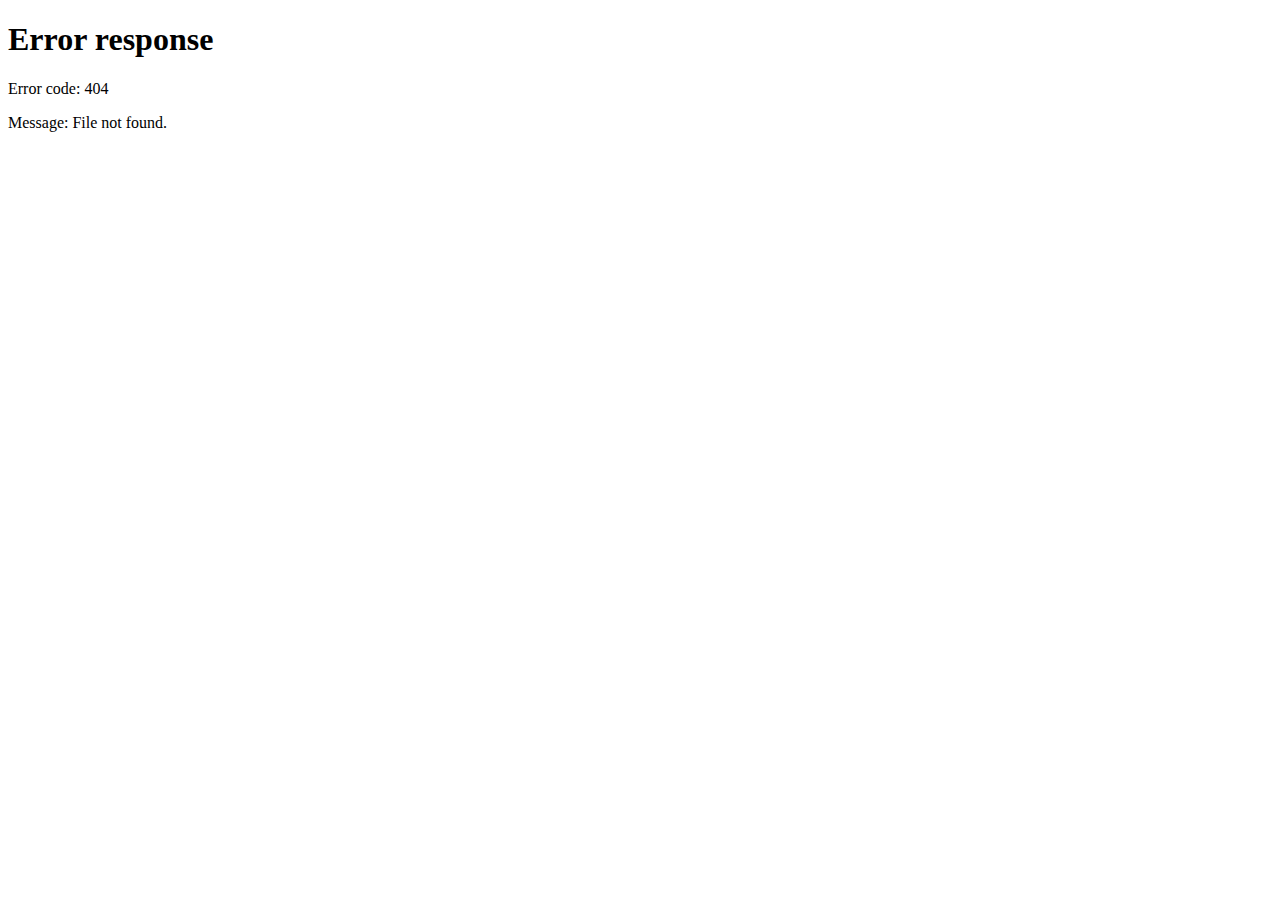
==== index.html @ 10e8c6d7 "reform" ====
<!DOCTYPE html>
<html lang="en">
<head>
    <script src="https://telegram.org/js/telegram-web-app.js"></script>
    <meta charset="UTF-8">
    <meta name="viewport" content="width=device-width, initial-scale=1.0">
    <title>Document</title>
    <script>
        function setThemeClass() {
          document.documentElement.className = Telegram.WebApp.colorScheme;
        }
        Telegram.WebApp.onEvent('themeChanged', setThemeClass);
        setThemeClass();
    </script>
    <link rel="stylesheet" href="styles.css">
</head>
<body>
    <iframe src="main.html" frameborder="0" style="width: 100%; height: 100%; border: none;"></iframe>
</body>
</html>
---- styles.css ----
body {
    font-family: Arial, Helvetica, sans-serif;
    display: flex;
    justify-content: center;
    align-items: center;
    height: 100vh;
    margin: 0;
    background-color: var(--tg-theme-secondary-bg-color);
    height: var(--tg-viewport-stable-height);
    transition: height .3s ease-in-out;
    
}

.contestants {
    display: flex;
    gap: 0.5rem;
    width: 100%;
    padding: 1rem;
}

.contestantOne,
.contestantTwo {
    background-color: var(--tg-theme-bg-color);
    color: var(--tg-theme-text-color);
    flex: 1;
    width: 50%;
    padding: 20px;
    border: 1px solid #ccc;
    box-sizing: border-box;
    text-align: center;
    border-radius: 0.5rem;
}

.avatar{
    border-radius: 50%;
}
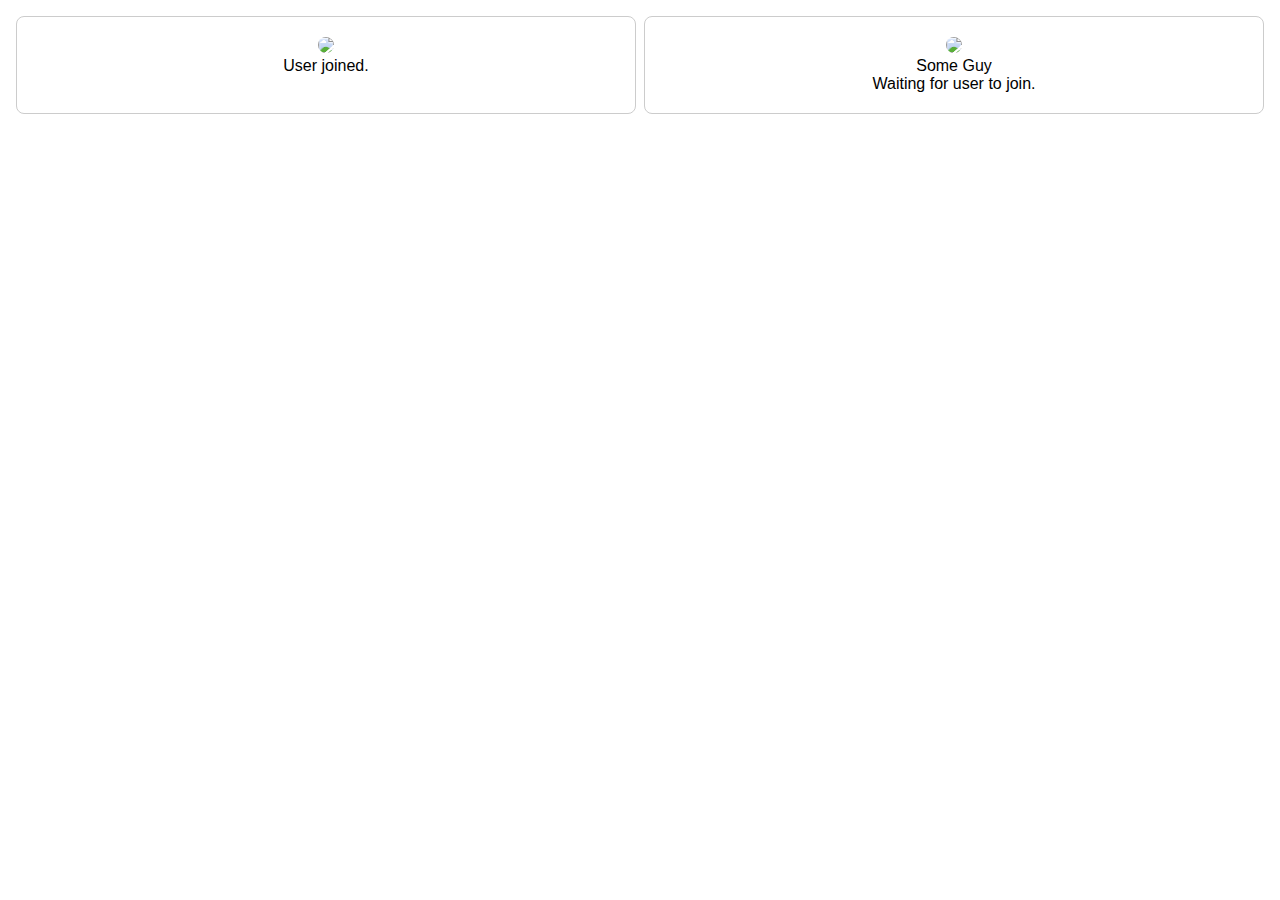
==== commit 00f5923c: "reform" ====
--- a/index.html
+++ b/index.html
@@ -11,6 +11,7 @@
         }
         Telegram.WebApp.onEvent('themeChanged', setThemeClass);
         setThemeClass();
+        window.Telegram.WebApp.ready();
     </script>
     <link rel="stylesheet" href="styles.css">
 </head>
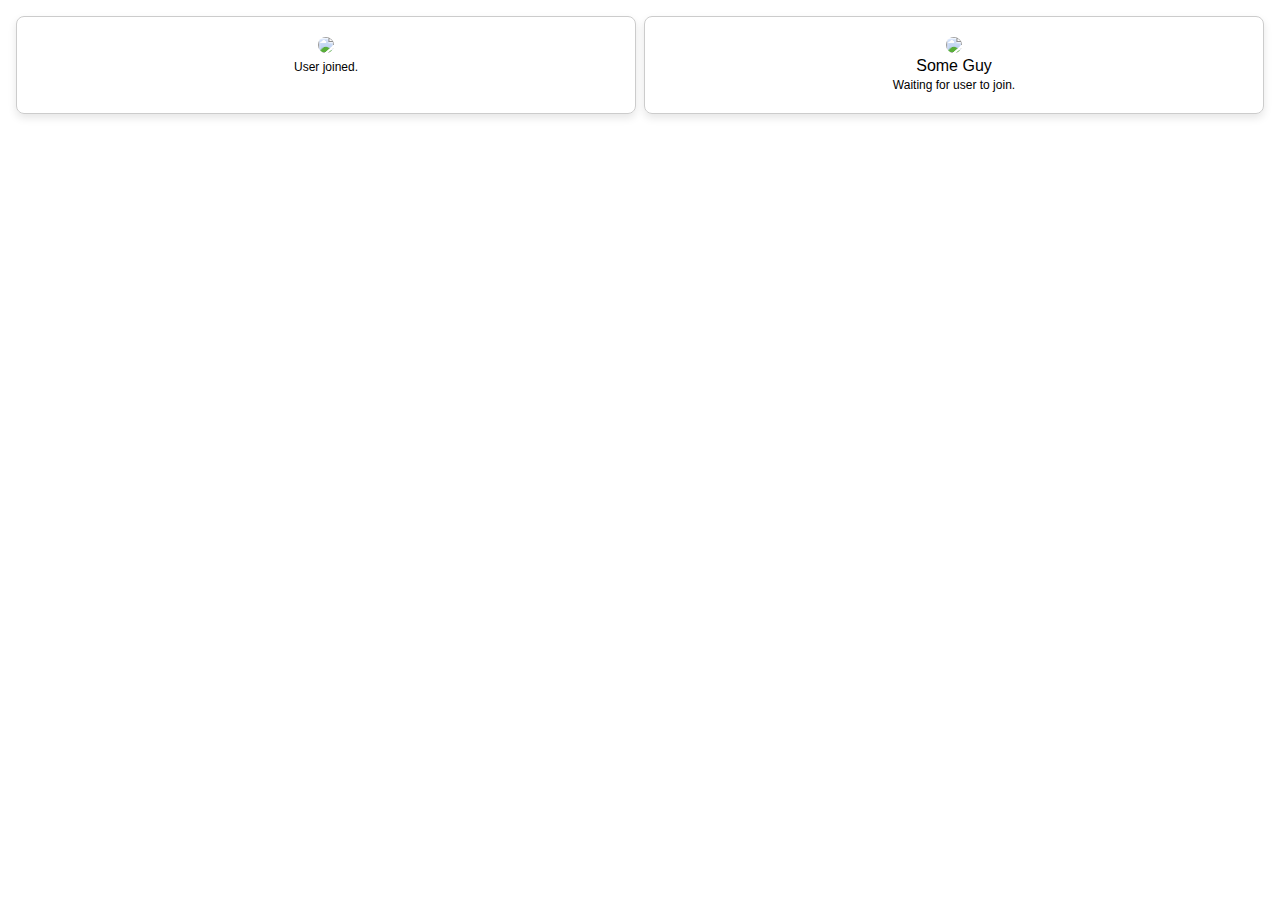
==== commit cd11403d: "Complete categories.html" ====
--- a/index.html
+++ b/index.html
@@ -1,7 +1,7 @@
 <!DOCTYPE html>
-<html lang="en">
+<html lang="en" style="margin: 0; height: 100%;">
 <head>
-    <script src="https://telegram.org/js/telegram-web-app.js"></script>
+    <!-- <script src="https://telegram.org/js/telegram-web-app.js"></script> -->
     <meta charset="UTF-8">
     <meta name="viewport" content="width=device-width, initial-scale=1.0">
     <title>Document</title>
@@ -12,10 +12,13 @@
         Telegram.WebApp.onEvent('themeChanged', setThemeClass);
         setThemeClass();
         window.Telegram.WebApp.ready();
+        window.Telegram.WebApp.MainButton.show()
     </script>
     <link rel="stylesheet" href="styles.css">
 </head>
-<body>
-    <iframe src="main.html" frameborder="0" style="width: 100%; height: 100%; border: none;"></iframe>
+<body style="margin: 0; height: 100%;">
+    <iframe id="iframe" src="main.html" frameborder="0" style="width: 100%; height: 100%; border: none;"></iframe>
+
+    
 </body>
 </html>--- a/styles.css
+++ b/styles.css
@@ -1,14 +1,20 @@
 body {
     font-family: Arial, Helvetica, sans-serif;
-    display: flex;
-    justify-content: center;
-    align-items: center;
     height: 100vh;
     margin: 0;
     background-color: var(--tg-theme-secondary-bg-color);
     height: var(--tg-viewport-stable-height);
     transition: height .3s ease-in-out;
     
+}
+
+.mainPageContainer{
+    display: flex;
+    justify-content: center;
+    align-items: center;
+    margin: 0;
+    width: 100%;
+    height: 100%;
 }
 
 .contestants {
@@ -29,8 +35,60 @@
     box-sizing: border-box;
     text-align: center;
     border-radius: 0.5rem;
+    box-shadow: 0 4px 8px rgba(0, 0, 0, 0.1);
 }
 
 .avatar{
     border-radius: 50%;
+}
+
+.contestantّFirstName{
+    color: var(--tg-theme-text-color);
+}
+
+.subtitleText{
+    color: var(--tg-theme-subtitle-text-color);
+    font-size: 0.75rem;
+}
+
+.headTitle{
+    text-align: center;
+}
+
+.container{
+    padding: 1rem;
+    box-sizing: border-box;
+    display: grid;
+    gap: 1.5rem;
+    grid-template-columns: repeat(2, 1fr);
+}
+
+.categoryContainer {
+    display: flex;
+    flex-direction: row;
+    border: 1px solid #ddd;
+    padding: 20px;
+    justify-content: space-between;
+    align-content: center;
+    box-shadow: 0 4px 8px rgba(0, 0, 0, 0.1);
+    border-radius: 25px;
+    transition: background-color 0.3s;
+}
+
+.categoryContainer:active {
+    background-color: #ccc; /* Gray background for selected category */
+}
+
+.categoryPic{
+    flex-basis: 25%;
+}
+
+.categoryName{
+    text-align: center;
+    padding: 1rem;
+    display: flex;
+    align-items: center;
+    justify-content: center;
+    flex-basis: 75%;
+    font-size: large;
 }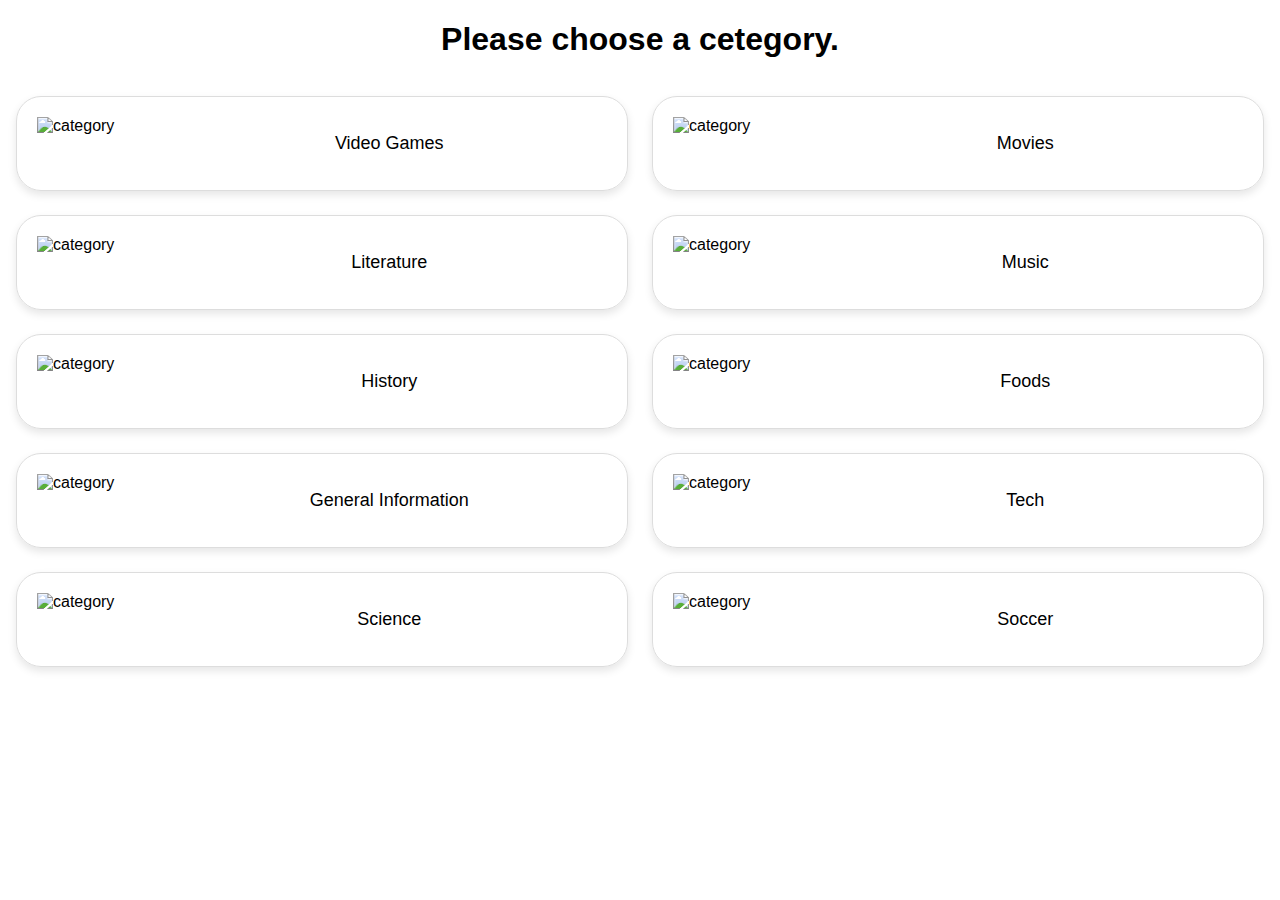
==== commit bcdf84c0: "yek chize movaghati" ====
--- a/index.html
+++ b/index.html
@@ -1,24 +1,60 @@
 <!DOCTYPE html>
-<html lang="en" style="margin: 0; height: 100%;">
+<html lang="en">
 <head>
-    <!-- <script src="https://telegram.org/js/telegram-web-app.js"></script> -->
     <meta charset="UTF-8">
     <meta name="viewport" content="width=device-width, initial-scale=1.0">
-    <title>Document</title>
-    <script>
-        function setThemeClass() {
-          document.documentElement.className = Telegram.WebApp.colorScheme;
-        }
-        Telegram.WebApp.onEvent('themeChanged', setThemeClass);
-        setThemeClass();
-        window.Telegram.WebApp.ready();
-        window.Telegram.WebApp.MainButton.show()
-    </script>
+    <title>Categories</title>
     <link rel="stylesheet" href="styles.css">
 </head>
-<body style="margin: 0; height: 100%;">
-    <iframe id="iframe" src="main.html" frameborder="0" style="width: 100%; height: 100%; border: none;"></iframe>
+<body>
 
-    
+    <h1 class="headTitle">Please choose a cetegory.</h1>
+
+    <div id="categoriesContainer">
+        <div class="categoryContainer">
+            <img class="categoryPic" src="https://placehold.co/60" alt="category">
+            <span class="categoryName">Video Games</span>
+        </div>
+        <div class="categoryContainer">
+            <img class="categoryPic" src="https://placehold.co/60" alt="category">
+            <span class="categoryName">Movies</span>
+        </div>
+
+        <div class="categoryContainer">
+            <img class="categoryPic" src="https://placehold.co/60" alt="category">
+            <span class="categoryName">Literature</span>
+        </div>
+        <div class="categoryContainer">
+            <img class="categoryPic" src="https://placehold.co/60" alt="category">
+            <span class="categoryName">Music</span>
+        </div>
+
+        <div class="categoryContainer">
+            <img class="categoryPic" src="https://placehold.co/60" alt="category">
+            <span class="categoryName">History</span>
+        </div>
+        <div class="categoryContainer">
+            <img class="categoryPic" src="https://placehold.co/60" alt="category">
+            <span class="categoryName">Foods</span>
+        </div>
+
+        <div class="categoryContainer">
+            <img class="categoryPic" src="https://placehold.co/60" alt="category">
+            <span class="categoryName">General Information</span>
+        </div>
+        <div class="categoryContainer">
+            <img class="categoryPic" src="https://placehold.co/60" alt="category">
+            <span class="categoryName">Tech</span>
+        </div>
+
+        <div class="categoryContainer">
+            <img class="categoryPic" src="https://placehold.co/60" alt="category">
+            <span class="categoryName">Science</span>
+        </div>
+        <div class="categoryContainer">
+            <img class="categoryPic" src="https://placehold.co/60" alt="category">
+            <span class="categoryName">Soccer</span>
+        </div>
+    </div>
 </body>
 </html>--- a/styles.css
+++ b/styles.css
@@ -1,20 +1,17 @@
 body {
     font-family: Arial, Helvetica, sans-serif;
-    height: 100vh;
     margin: 0;
-    background-color: var(--tg-theme-secondary-bg-color);
-    height: var(--tg-viewport-stable-height);
-    transition: height .3s ease-in-out;
     
 }
 
-.mainPageContainer{
+#mainPageContainer{
+    background-color: var(--tg-theme-secondary-bg-color);
     display: flex;
     justify-content: center;
     align-items: center;
+    height: var(--tg-viewport-stable-height);
     margin: 0;
-    width: 100%;
-    height: 100%;
+    transition: height .3s ease-in-out;
 }
 
 .contestants {
@@ -55,12 +52,14 @@
     text-align: center;
 }
 
-.container{
+#categoriesContainer{
     padding: 1rem;
     box-sizing: border-box;
     display: grid;
     gap: 1.5rem;
     grid-template-columns: repeat(2, 1fr);
+    margin: 0;
+    background-color: var(--tg-theme-secondary-bg-color);
 }
 
 .categoryContainer {
@@ -76,7 +75,7 @@
 }
 
 .categoryContainer:active {
-    background-color: #ccc; /* Gray background for selected category */
+    background-color: #ccc;
 }
 
 .categoryPic{
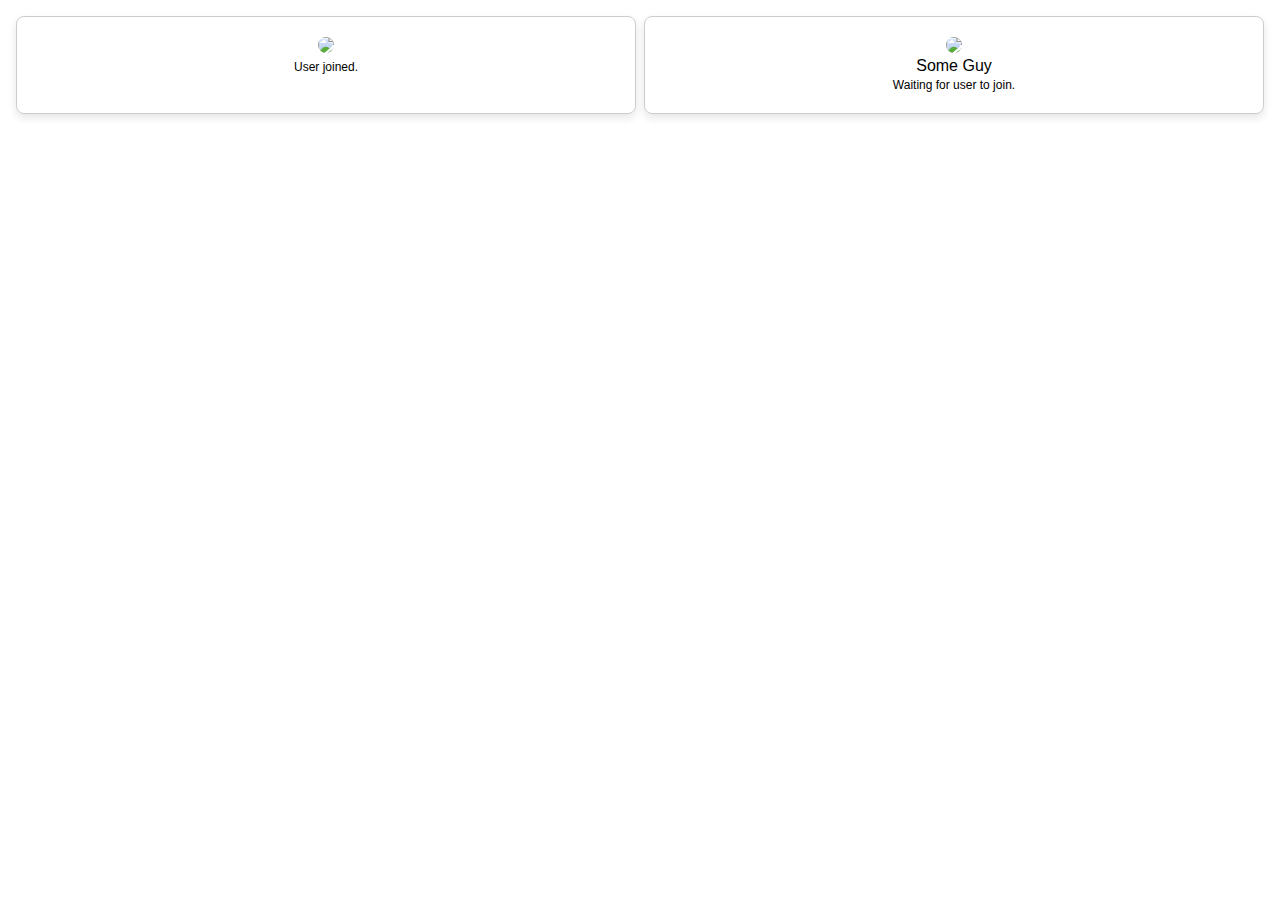
==== commit 7d18f89a: "general changes" ====
--- a/index.html
+++ b/index.html
@@ -1,60 +1,69 @@
 <!DOCTYPE html>
 <html lang="en">
 <head>
+    <script src="https://telegram.org/js/telegram-web-app.js"></script>
     <meta charset="UTF-8">
     <meta name="viewport" content="width=device-width, initial-scale=1.0">
-    <title>Categories</title>
-    <link rel="stylesheet" href="styles.css">
+    <title>Document</title>
+    <script>
+        function setThemeClass() {
+          document.documentElement.className = Telegram.WebApp.colorScheme;
+        }
+        Telegram.WebApp.onEvent('themeChanged', setThemeClass);
+        setThemeClass();
+        window.Telegram.WebApp.ready();
+        window.Telegram.WebApp.MainButton.show();
+        
+    </script>
+    <link rel="stylesheet" href="mainPageStyles.css">
 </head>
 <body>
+    <div class="contestants">
 
-    <h1 class="headTitle">Please choose a cetegory.</h1>
-
-    <div id="categoriesContainer">
-        <div class="categoryContainer">
-            <img class="categoryPic" src="https://placehold.co/60" alt="category">
-            <span class="categoryName">Video Games</span>
-        </div>
-        <div class="categoryContainer">
-            <img class="categoryPic" src="https://placehold.co/60" alt="category">
-            <span class="categoryName">Movies</span>
+        <div class="contestantOne">
+            <div>
+                <img class="avatar" id="avatarImageOne" src="https://placehold.co/60">
+            </div>
+            <div>
+                <span class="contestantّFirstName" id="contestantOneFirstName"></span>
+            </div>
+            <div>
+                <span class="subtitleText">User joined.</span>
+            </div>
         </div>
 
-        <div class="categoryContainer">
-            <img class="categoryPic" src="https://placehold.co/60" alt="category">
-            <span class="categoryName">Literature</span>
-        </div>
-        <div class="categoryContainer">
-            <img class="categoryPic" src="https://placehold.co/60" alt="category">
-            <span class="categoryName">Music</span>
+        <div class="contestantTwo">
+            <div>
+                <img class="avatar" id="avatarImageTwo" src="https://placehold.co/60">
+            </div>
+            <div>
+                <span class="contestantّFirstName" id="contestantTwoFirstName">Some Guy</span>
+            </div>
+            <div>
+                <span class="subtitleText">Waiting for user to join.</span>
+            </div>
         </div>
 
-        <div class="categoryContainer">
-            <img class="categoryPic" src="https://placehold.co/60" alt="category">
-            <span class="categoryName">History</span>
-        </div>
-        <div class="categoryContainer">
-            <img class="categoryPic" src="https://placehold.co/60" alt="category">
-            <span class="categoryName">Foods</span>
-        </div>
+    </div>
+    <script>
 
-        <div class="categoryContainer">
-            <img class="categoryPic" src="https://placehold.co/60" alt="category">
-            <span class="categoryName">General Information</span>
-        </div>
-        <div class="categoryContainer">
-            <img class="categoryPic" src="https://placehold.co/60" alt="category">
-            <span class="categoryName">Tech</span>
-        </div>
 
-        <div class="categoryContainer">
-            <img class="categoryPic" src="https://placehold.co/60" alt="category">
-            <span class="categoryName">Science</span>
-        </div>
-        <div class="categoryContainer">
-            <img class="categoryPic" src="https://placehold.co/60" alt="category">
-            <span class="categoryName">Soccer</span>
-        </div>
-    </div>
+        function changeWebPage(){
+            window.location.href = "./categories.html"
+        }
+        // var contestantOneAvatarElement = document.getElementById("avatarImageOne")
+        // contestantOneAvatarElement.src = window.Telegram.WebApp.initDataUnsafe.user.photo_url
+
+        // var contestantTwoAvatarElement = document.getElementById("avatarImageTwo")
+        // contestantTwoAvatarElement.src = window.Telegram.WebApp.initDataUnsafe.user.photo_url
+        var contestantOneFirstNameElement = document.getElementById("contestantOneFirstName")
+        // var contestantTwoFirstNameElement = document.getElementById("contestantTwoFirstName")
+
+        contestantOneFirstNameElement.innerText = window.Telegram.WebApp.initDataUnsafe.user.first_name
+        // contestantTwoFirstNameElement.innerText = window.Telegram.WebApp.initDataUnsafe.receiver.first_name
+
+        window.Telegram.WebApp.MainButton.onClick(changeWebPage)
+    </script>
+    
 </body>
 </html>--- a/mainPageStyles.css
+++ b/mainPageStyles.css
@@ -0,0 +1,46 @@
+body {
+    font-family: Arial, Helvetica, sans-serif;
+    display: flex;
+    justify-content: center;
+    align-items: center;
+    margin: 0;
+    background-color: var(--tg-theme-secondary-bg-color);
+    height: var(--tg-viewport-stable-height);
+    transition: height .3s ease-in-out;
+}
+
+
+.contestants {
+    display: flex;
+    gap: 0.5rem;
+    width: 100%;
+    padding: 1rem;
+}
+
+.contestantOne,
+.contestantTwo {
+    background-color: var(--tg-theme-bg-color);
+    color: var(--tg-theme-text-color);
+    flex: 1;
+    width: 50%;
+    padding: 20px;
+    border: 1px solid #ccc;
+    box-sizing: border-box;
+    text-align: center;
+    border-radius: 0.5rem;
+    box-shadow: 0 4px 8px rgba(0, 0, 0, 0.1);
+}
+
+.avatar{
+    border-radius: 50%;
+}
+
+.contestantّFirstName{
+    color: var(--tg-theme-text-color);
+}
+
+.subtitleText{
+    color: var(--tg-theme-subtitle-text-color);
+    font-size: 0.75rem;
+}
+
